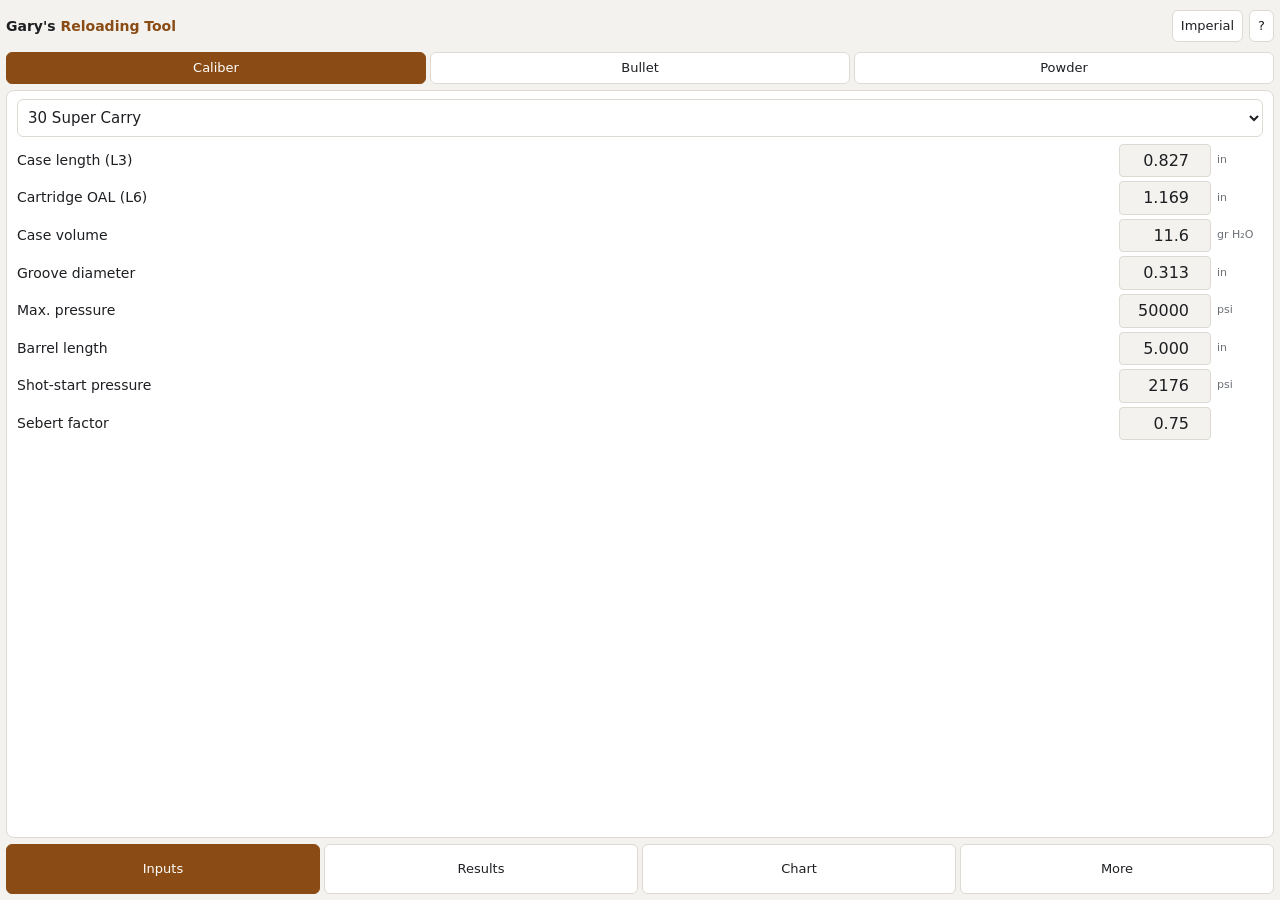
==== web/mobile.html @ 014fd68a "Add Contribute link to the GitHub repository; scrollable More tab on small phones" ====
<!doctype html>
<html lang="en">
<head>
<meta charset="utf-8">
<meta name="viewport" content="width=device-width, initial-scale=1, viewport-fit=cover">
<meta name="theme-color" content="#8a4b14">
<title>Gary's Reloading Tool</title>
<link rel="stylesheet" href="style.css">
<link rel="stylesheet" href="mobile.css">
</head>
<body data-minw="320" data-minh="490">
<div id="app">
  <header>
    <div class="brand">Gary's <span>Reloading Tool</span></div>
    <button id="btnUnits">Imperial</button>
    <button id="btnHelp" aria-label="Help">?</button>
  </header>

  <section class="pane" id="t-load" data-pane="main">
    <div class="sub">
      <button class="on" data-tab="s-cal" data-group="sub">Caliber</button>
      <button data-tab="s-bul" data-group="sub">Bullet</button>
      <button data-tab="s-pow" data-group="sub">Powder</button>
    </div>
    <div class="panel pane" id="s-cal" data-pane="sub"><select id="selCaliber"></select><div id="f-caliber"></div></div>
    <div class="panel pane" id="s-bul" data-pane="sub" hidden><label class="chk"><input type="checkbox" id="projFilter" checked> only bullets matching the groove diameter</label><select id="selProjectile"></select><div id="f-projectile"></div></div>
    <div class="panel pane small" id="s-pow" data-pane="sub" hidden><select id="selPowder"></select><div id="f-powder"></div></div>
  </section>

  <section class="pane" id="t-res" data-pane="main" hidden>
    <div class="panel fixed"><div id="summary"></div></div>
    <div class="panel"><div id="results"></div></div>
    <div class="panel" id="ladp"><h2>Ladder · charge / velocity</h2><div id="ladder"></div></div>
  </section>

  <section class="pane" id="t-chart" data-pane="main" hidden>
    <div class="panel" id="chartp"><canvas id="chart"></canvas></div>
    <div class="panel" id="vivp"><canvas id="viv"></canvas></div>
  </section>

  <section class="pane" id="t-more" data-pane="main" hidden>
    <div class="panel">
      <h2>Example loads</h2><select id="selLoad"></select>
      <h2 class="mt10">Files</h2>
      <div class="tools"><button id="btnOpen">Open file…</button><button id="btnSave">Save load</button></div>
      <button id="btnShare">Share load, caliber, bullet or powder</button>
      <h2 class="mt10">Chronograph</h2>
      <button id="btnCal">Calibrate powder to measured velocities</button>
      <h2 class="mt10">Powder model</h2>
      <button id="btnAdv">Show powder model parameters</button>
      <p class="disclaimer mtauto">Estimates from a simplified model. Not load data. Always verify against published manufacturer data.</p>
      <div class="muted"><a href="mailto:webmaster@garysreloadingtool.com?subject=I%20found%20an%20issue%20on%20the%20website." class="muted">Issues?</a> · <a href="mailto:webmaster@garysreloadingtool.com?subject=I%20have%20a%20suggestion." class="muted">Suggestions?</a> · <a href="https://github.com/garysreloadingtool/community-reloading-db" class="muted">Contribute</a> · <a href="index.html?desktop=1" class="muted">Desktop version</a></div>
    </div>
    <input id="file" type="file" multiple accept=".grtload,.caliber,.projectile,.propellant,.xml" hidden>
  </section>

  <nav class="tabs">
    <button class="on" data-tab="t-load" data-group="main">Inputs</button>
    <button data-tab="t-res" data-group="main">Results</button>
    <button data-tab="t-chart" data-group="main">Chart</button>
    <button data-tab="t-more" data-group="main">More</button>
  </nav>
</div>
<div id="gate" class="modal" hidden><div class="box">
  <h3>Screen too small</h3>
  <p>This version is meant for a window of at least <b id="gateSize"></b>.</p>
  <p class="muted">Enlarge the window, rotate your device, or zoom out.</p>
  <button id="gateTry">Try anyway</button>
</div></div>

<div id="help" class="modal" hidden><div class="box">
  <h3>About Gary's Reloading Tool</h3>
  <p>An interior-ballistics estimator that runs entirely in your browser. Nothing is uploaded; save this page (or the whole folder) and it works offline.</p>
  <ul>
    <li>Pick an example load, or a caliber, bullet and powder. Every value can be edited.</li>
    <li><b>Open</b> reads <code>.grtload</code>, <code>.caliber</code>, <code>.projectile</code> and <code>.propellant</code> files (you can also drag and drop them). <b>Save</b> downloads the current load.</li>
    <li>Ladder: set the steps (2–10) and step size to compare reduced charges. Click a step to highlight it.</li>
    <li>Built-in data comes from the community GRT database collection (github.com/zen/grt_databases, CC0).</li>
  </ul>
  <p><b>Safety:</b> results come from a simplified model and can be wrong by a wide margin. Never use them as load data. Always start from published manufacturer data, measure your own case volume and bullet length, and work up carefully.</p>
  <button data-close>Close</button>
</div></div>

<div id="calib" class="modal" hidden><div class="box cbox">
  <div class="chead"><h3>Calibration library</h3><select id="cList" aria-label="Saved calibrations"></select><button id="cNew">New</button><button data-close aria-label="Close">✕</button></div>
  <div class="ctabs"><button class="on" data-ctab="0">Firearm</button><button data-ctab="1">Setup</button><button data-ctab="2">Shots &amp; fit</button></div>
  <div class="cbody">
    <div class="ccol">
      <div class="cload muted" data-cp="0">Load: <span id="cLoad"></span></div>
      <div id="cFieldsT" class="cgrid" data-cp="0"></div>
      <div id="cFieldsN" class="cgrid" data-cp="1"></div>
      <label class="cf cnotes" data-cp="1"><span>Notes</span><textarea id="c-notes" rows="2" placeholder="scope, suppressor, cleaning, conditions…"></textarea></label>
    </div>
    <div class="ccol" data-cp="2">
      <label class="cf"><span>Shots: one charge per line, then each velocity (<i id="cShotsUnit"></i>)</span>
        <textarea id="cShots" rows="5" placeholder="38.0: 2771 2790 2782 2789&#10;41.0: 2974 2973 2982 2978 2980"></textarea></label>
      <div id="cOut"></div>
    </div>
  </div>
  <div class="cbtns"><button id="cFit" class="on">Fit powder</button><button id="cSave">Save</button><button id="cApply">Apply to load</button>
    <span class="sp"></span><button id="cImport">Import…</button><button id="cExport">Export all</button><button id="cDel">Delete</button><button id="cShare">Share…</button><button id="cCommunity">Community…</button>
    <input id="cFile" type="file" accept=".json,application/json" hidden></div>
  <div class="disclaimer">Saved in this browser only. Use Export to back up or move to another device.</div>
</div></div>
<div id="mcomm" class="modal" hidden><div class="box mbox">
  <div class="chead"><h3>Community calibrations</h3><span class="sp flex1"></span><button id="mRefresh">Refresh</button><button data-close aria-label="Close">✕</button></div>
  <div class="mfilter"><input id="mSearch" type="search" placeholder="Search firearm, caliber, bullet, powder…"><label class="chk"><input type="checkbox" id="mMatch" checked> match current load</label></div>
  <div id="mList"></div>
  <div class="mfoot"><span id="mStatus" class="muted"></span><span class="sp"></span><button id="mPrev">‹</button><span id="mPage"></span><button id="mNext">›</button></div>
  <div class="disclaimer">Shared by other users and only checked for format. Their rifles are not yours: start low and verify with your own chronograph.</div>
</div></div>
<div id="cshare" class="modal" hidden><div class="box">
  <h3>Share with the community</h3>
  <p class="muted">Opens a GitHub issue (free account needed) with the data below. A maintainer reviews it before it's published. Your serial number and location are never shared.</p>
  <div class="mfilter"><input id="shHandle" type="text" placeholder="Name to credit (optional)"><label class="chk"><input type="checkbox" id="shNotes"> include notes</label></div>
  <pre id="shPreview"></pre>
  <div class="cbtns"><button id="shSubmit" class="on">Open GitHub issue</button><button id="shDownload">Download</button><span class="sp"></span><button data-close>Cancel</button></div>
</div></div>
<div id="ishare" class="modal" hidden><div class="box">
  <h3>Share with the community</h3>
  <p class="muted">Shares the current item with everyone using the site. It opens a GitHub issue (free account needed), and a maintainer reviews it before it appears in the lists (marked ☁).</p>
  <div class="cbtns ikinds"><button data-ikind="load">Whole load</button><button data-ikind="caliber">Caliber</button><button data-ikind="projectile">Bullet</button><button data-ikind="powder">Powder</button></div>
  <div class="mfilter mt8"><input id="isName" type="text" maxlength="120" placeholder="Name"></div>
  <div class="mfilter mt6"><input id="isHandle" type="text" maxlength="40" placeholder="Name to credit (optional)"><input id="isNotes" type="text" maxlength="500" placeholder="Notes, e.g. source of the data (optional)"></div>
  <pre id="isPreview"></pre>
  <div class="cbtns"><button id="isSubmit" class="on">Open GitHub issue</button><button id="isDownload">Download</button><span class="sp"></span><button data-close>Cancel</button></div>
</div></div>
<div id="toast" class="toast"></div>
<script src="tt.js"></script>
<script src="config.js"></script>
<script src="data.js"></script>
<script src="engine.js"></script>
<script src="app.js"></script>
<script src="calib.js"></script>
<script src="community.js"></script>
<script src="items.js"></script>
</body>
</html>
---- web/style.css ----
:root {
  --bg: #f3f2ee; --panel: #ffffff; --fg: #1d1f22; --muted: #6b6f76; --line: #dcdad3; --grid: #e7e5df;
  --accent: #8a4b14; --accent-fg: #fff; --bad: #c0392b;
  --c-p: #c0392b; --c-v: #1f6fb2; --c-e: #2e8b57; --c-1: #d98a1c; --c-2: #b0392b; --c-3: #5a4bb0;
  color-scheme: light;
}
@media (prefers-color-scheme: dark) {
  :root:not([data-theme="light"]) {
    --bg: #15171a; --panel: #1e2125; --fg: #e7e6e2; --muted: #9aa0a8; --line: #33373d; --grid: #2a2e33;
    --accent: #e0a060; --accent-fg: #1a1a1a; --bad: #ff6b5b; --c-p: #ff7a6b; --c-v: #6fb3ff; --c-e: #6fd39a;
    --c-1: #f0b050; --c-2: #ff7a6b; --c-3: #a99bff;
    color-scheme: dark;
  }
}
:root[data-theme="dark"] {
  --bg: #15171a; --panel: #1e2125; --fg: #e7e6e2; --muted: #9aa0a8; --line: #33373d; --grid: #2a2e33;
  --accent: #e0a060; --accent-fg: #1a1a1a; --bad: #ff6b5b; --c-p: #ff7a6b; --c-v: #6fb3ff; --c-e: #6fd39a;
  --c-1: #f0b050; --c-2: #ff7a6b; --c-3: #a99bff;
  color-scheme: dark;
}
* { box-sizing: border-box; }
html, body { margin: 0; height: 100%; overflow: hidden; background: var(--bg); color: var(--fg); font: 13px/1.35 system-ui, -apple-system, "Segoe UI", sans-serif; }
body.tryanyway { overflow: auto; }
button, select, input { font: inherit; color: inherit; }
button { background: var(--panel); border: 1px solid var(--line); border-radius: 6px; padding: 4px 10px; cursor: pointer; }
button:hover { border-color: var(--accent); }
button.on { background: var(--accent); color: var(--accent-fg); border-color: var(--accent); }
select { background: var(--panel); border: 1px solid var(--line); border-radius: 6px; padding: 3px 6px; width: 100%; min-width: 0; }
.panel { background: var(--panel); border: 1px solid var(--line); border-radius: 8px; padding: 8px 10px; min-height: 0; overflow: hidden; }
h2 { font-size: 11px; text-transform: uppercase; letter-spacing: .06em; color: var(--muted); margin: 0 0 6px; font-weight: 600; }
.row { display: grid; grid-template-columns: 1fr 86px 46px; align-items: center; gap: 6px; padding: 1px 0; }
.row .lbl { white-space: nowrap; overflow: hidden; text-overflow: ellipsis; }
.row input { width: 100%; border: 1px solid var(--line); border-radius: 4px; padding: 2px 5px; background: var(--bg); text-align: right; }
.row .unit { color: var(--muted); font-size: 11px; white-space: nowrap; overflow: hidden; }
.row.adv { display: none; }
body.showadv .row.adv { display: grid; }
.muted { color: var(--muted); }
.brand { font-weight: 700; font-size: 15px; white-space: nowrap; }
.brand span { color: var(--accent); }
#summary .t { font-weight: 700; font-size: 14px; }
#summary div { white-space: nowrap; overflow: hidden; text-overflow: ellipsis; }
.kv { display: flex; justify-content: space-between; gap: 8px; padding: 2px 0; border-bottom: 1px solid var(--grid); }
.kv b { font-variant-numeric: tabular-nums; }
.kv.p b { color: var(--c-p); } .kv.v b { color: var(--c-v); } .kv.e b { color: var(--c-e); } .kv.bad b { color: var(--bad); }
.warn { color: var(--bad); font-weight: 600; margin-top: 4px; }
#ladder { display: flex; gap: 4px; overflow: hidden; flex-wrap: nowrap; }
.lstep { flex: 1 1 0; min-width: 0; padding: 2px 2px; font-size: 12px; display: flex; flex-direction: column; align-items: center; line-height: 1.15; }
.lstep small { color: var(--muted); font-size: 10px; } .lstep.on small { color: inherit; }
.lstep.over { border-color: var(--bad); }
canvas { display: block; width: 100%; height: 100%; touch-action: pan-y; }
.chk { display: flex; gap: 4px; align-items: center; font-size: 11px; color: var(--muted); white-space: nowrap; }
.disclaimer { font-size: 10.5px; color: var(--muted); }
.toast { position: fixed; left: 50%; bottom: 18px; transform: translateX(-50%) translateY(80px); background: var(--fg); color: var(--bg); padding: 8px 14px; border-radius: 8px; transition: transform .25s; z-index: 50; max-width: 90vw; }
.toast.show { transform: translateX(-50%) translateY(0); } .toast.bad { background: var(--bad); color: #fff; }
.modal { position: fixed; inset: 0; background: rgba(0,0,0,.45); display: flex; align-items: center; justify-content: center; z-index: 60; padding: 16px; }
.modal[hidden] { display: none; }
.modal .box { background: var(--panel); border: 1px solid var(--line); border-radius: 10px; padding: 18px 20px; max-width: 560px; width: 100%; max-height: 100%; overflow: auto; }
.modal h3 { margin: 0 0 8px; }
.modal p, .modal li { margin: 6px 0; }
#gate .box { text-align: center; max-width: 420px; }
#gate .box button { margin-top: 10px; background: var(--accent); color: var(--accent-fg); border-color: var(--accent); padding: 6px 16px; }
body.gated #app { visibility: hidden; }

/* calibration library */
.modal .cbox { max-width: 980px; display: flex; flex-direction: column; gap: 8px; padding: 14px 16px; }
.chead { display: flex; gap: 8px; align-items: center; }
.chead h3 { margin: 0; white-space: nowrap; } .chead select { flex: 1; }
.cbody { display: grid; grid-template-columns: minmax(0, 1.3fr) minmax(0, 1fr); gap: 14px; min-height: 0; }
.ccol { display: flex; flex-direction: column; gap: 6px; min-width: 0; }
.cgrid { display: grid; grid-template-columns: repeat(3, minmax(0, 1fr)); gap: 4px 8px; }
.cf { display: flex; flex-direction: column; gap: 1px; font-size: 11px; color: var(--muted); min-width: 0; }
.cf i { font-style: normal; }
.cf input, .cf textarea { font: inherit; font-size: 13px; color: var(--fg); background: var(--bg); border: 1px solid var(--line); border-radius: 4px; padding: 3px 6px; width: 100%; resize: none; }
.cf textarea#cShots { font-family: ui-monospace, Menlo, monospace; }
.cload { white-space: nowrap; overflow: hidden; text-overflow: ellipsis; font-size: 12px; }
#cOut table { width: 100%; border-collapse: collapse; font-variant-numeric: tabular-nums; font-size: 12px; }
#cOut th, #cOut td { text-align: right; padding: 1px 4px; border-bottom: 1px solid var(--grid); }
#cOut th { color: var(--muted); font-weight: 600; }
.cbtns { display: flex; gap: 6px; flex-wrap: wrap; } .cbtns .sp { flex: 1; }
.ctabs { display: none; }

/* community */
.modal .mbox { max-width: 900px; height: min(620px, 100%); display: flex; flex-direction: column; gap: 8px; }
.mfilter { display: flex; gap: 8px; align-items: center; }
.mfilter input[type=search], .mfilter input[type=text] { flex: 1; min-width: 0; font: inherit; color: var(--fg); background: var(--bg); border: 1px solid var(--line); border-radius: 6px; padding: 4px 8px; }
#mList { flex: 1; min-height: 0; overflow: hidden; display: flex; flex-direction: column; gap: 4px; }
.mrow { display: flex; gap: 6px; align-items: center; border-bottom: 1px solid var(--grid); padding: 3px 0; height: 42px; }
.mtxt { flex: 1; min-width: 0; } .mtxt, .mtxt div { white-space: nowrap; overflow: hidden; text-overflow: ellipsis; } .mtxt .muted { font-size: 11.5px; }
.mfoot { display: flex; gap: 6px; align-items: center; } .mfoot .sp { flex: 1; } #mStatus { font-size: 11.5px; overflow: hidden; text-overflow: ellipsis; white-space: nowrap; min-width: 0; }
#shPreview, #isPreview { background: var(--bg); border: 1px solid var(--line); border-radius: 6px; padding: 6px; font-size: 11px; height: 220px; overflow: hidden; margin: 8px 0; white-space: pre-wrap; }
#mPage { white-space: nowrap; }

/* powder & charge: the extra model rows can exceed the panel, so this list scrolls */
#f-powder { flex: 1 1 auto; min-height: 0; overflow-y: auto; overscroll-behavior: contain; padding-right: 2px; }

/* share item dialog */
.ikinds button { flex: 1; }
#f-caliber, #f-projectile { min-height: 0; overflow-y: auto; overscroll-behavior: contain; padding-right: 2px; }

/* small utilities (used instead of inline style attributes, which the CSP blocks) */
.mt6 { margin-top: 6px; } .mt8 { margin-top: 8px; } .mt10 { margin-top: 10px; } .mtauto { margin-top: auto; }
.flex1 { flex: 1; } .pad8 { padding: 8px; } .nocase { text-transform: none; }
---- web/mobile.css ----
/* Mobile layout (mobile.html). */
  html, body { height: 100%; }
  #app { display: grid; height: 100vh; height: 100dvh; grid-template-rows: 40px minmax(0, 1fr) 50px; gap: 6px; padding: 6px 6px calc(6px + env(safe-area-inset-bottom)); }
  header { display: flex; align-items: center; gap: 6px; }
  header .brand { font-size: 14px; flex: 1; overflow: hidden; text-overflow: ellipsis; }
  header button { padding: 6px 8px; }
  .pane { min-height: 0; display: flex; flex-direction: column; gap: 6px; }
  .pane[hidden] { display: none; }
  nav.tabs { display: grid; grid-template-columns: repeat(4, 1fr); gap: 4px; }
  nav.tabs button { padding: 4px 2px; font-size: 13px; }
  .sub { display: grid; grid-template-columns: repeat(3, 1fr); gap: 4px; }
  .sub button { padding: 6px 2px; }
  .panel { flex: 1; display: flex; flex-direction: column; gap: 5px; }
  .row { grid-template-columns: 1fr 92px 44px; font-size: 14px; padding: 2px 0; }
  .row input { padding: 5px 6px; font-size: 16px; }
  select { padding: 8px 6px; font-size: 15px; }
  .kv { font-size: 15px; padding: 5px 0; }
  #summary { font-size: 13px; }
  #chartp, #vivp { flex: 1; min-height: 0; }
  #ladp { flex: 0 0 auto; }
  .lstep { padding: 6px 1px; }
  .tools { display: grid; grid-template-columns: 1fr 1fr; gap: 6px; }
  .tools button { padding: 10px; }
  body.showadv #s-pow .row:not(.adv) { display: none; }
  body.showadv #s-pow .row { font-size: 13px; padding: 0; }
  body.showadv #s-pow .row input { padding: 2px 6px; font-size: 15px; }
  #calib { padding: 0; }
  .cbox { max-height: 100%; height: 100%; border-radius: 0; padding: 8px; gap: 5px; }
  .cbody { grid-template-columns: 1fr; gap: 5px; flex: 1; }
  .cgrid { grid-template-columns: 1fr 1fr; gap: 2px 6px; }
  .cf { font-size: 10px; } .cf input, .cf textarea { font-size: 16px; padding: 2px 5px; }
  .cnotes { display: none; } #cShots { height: 66px; }
  .cbtns button { padding: 5px 7px; } .cbtns .sp { display: none; }
  #calib .disclaimer { display: none; }
  #calib .ctabs { display: grid; grid-template-columns: 1fr 1fr 1fr; gap: 4px; }
  #calib .ctabs button { padding: 6px; }
  .cbody { overflow: hidden; } #calib [data-cp].off { display: none; }
  #calib .ccol:not(:has(> :not(.off))) { display: none; }
  #cShots { height: 150px !important; } .cnotes { display: flex; }
  .modal .mbox { height: 100%; border-radius: 0; padding: 8px; }
  #mcomm, #cshare, #ishare { padding: 0; } #cshare .box, #ishare .box { height: 100%; border-radius: 0; display: flex; flex-direction: column; }
  #ishare .mfilter { flex-wrap: wrap; } #ishare .mfilter input { flex: 1 1 100%; } #ishare p { font-size: 12px; }
  #shPreview, #isPreview { flex: 1; height: auto; min-height: 60px; } .mrow button { padding: 6px; }
  .cbtns button { padding: 5px 6px; font-size: 12.5px; }
  .panel.fixed { flex: 0 0 auto; }
  #vivp { flex: 0 0 32%; }
  #t-more > .panel { overflow-y: auto; overscroll-behavior: contain; }
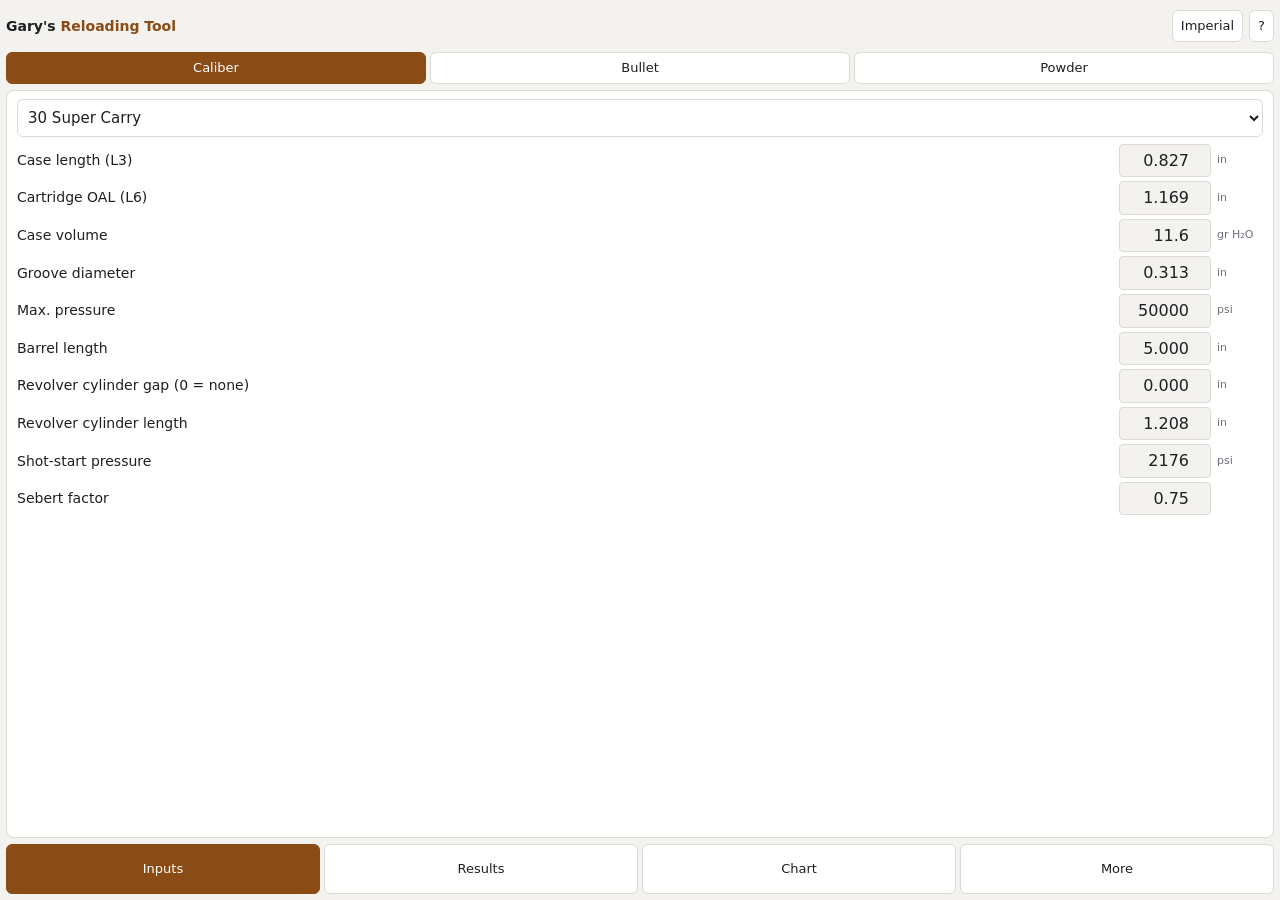
==== commit b9b49846: "Add ~1,500 bullets from manufacturer manuals; filter bullet list by diameter Bullets named in the re" ====
--- a/web/mobile.html
+++ b/web/mobile.html
@@ -23,7 +23,7 @@
       <button data-tab="s-pow" data-group="sub">Powder</button>
     </div>
     <div class="panel pane" id="s-cal" data-pane="sub"><select id="selCaliber"></select><div id="f-caliber"></div></div>
-    <div class="panel pane" id="s-bul" data-pane="sub" hidden><label class="chk"><input type="checkbox" id="projFilter" checked> only bullets matching the groove diameter</label><select id="selProjectile"></select><div id="f-projectile"></div></div>
+    <div class="panel pane" id="s-bul" data-pane="sub" hidden><label class="chk">Bullet diameter <select id="projDia" class="mini" title="Filter the bullet list by diameter"></select></label><select id="selProjectile"></select><div id="f-projectile"></div></div>
     <div class="panel pane small" id="s-pow" data-pane="sub" hidden><select id="selPowder"></select><div id="f-powder"></div></div>
   </section>
 
@@ -111,7 +111,7 @@
 </div></div>
 <div id="cshare" class="modal" hidden><div class="box">
   <h3>Share with the community</h3>
-  <p class="muted">Opens a GitHub issue (free account needed) with the data below. A maintainer reviews it before it's published. Your serial number and location are never shared.</p>
+  <p class="muted">Opens a GitHub issue (free account needed) with the data below. A maintainer reviews it before it's published. Your location is never shared.</p>
   <div class="mfilter"><input id="shHandle" type="text" placeholder="Name to credit (optional)"><label class="chk"><input type="checkbox" id="shNotes"> include notes</label></div>
   <pre id="shPreview"></pre>
   <div class="cbtns"><button id="shSubmit" class="on">Open GitHub issue</button><button id="shDownload">Download</button><span class="sp"></span><button data-close>Cancel</button></div>
@@ -129,6 +129,8 @@
 <script src="tt.js"></script>
 <script src="config.js"></script>
 <script src="data.js"></script>
+<script src="fitted.js"></script>
+<script src="bullets.js"></script>
 <script src="engine.js"></script>
 <script src="app.js"></script>
 <script src="calib.js"></script>
--- a/web/style.css
+++ b/web/style.css
@@ -49,6 +49,7 @@
 .lstep.over { border-color: var(--bad); }
 canvas { display: block; width: 100%; height: 100%; touch-action: pan-y; }
 .chk { display: flex; gap: 4px; align-items: center; font-size: 11px; color: var(--muted); white-space: nowrap; }
+.chk select.mini { width: auto; max-width: 180px; font-size: 11px; padding: 1px 4px; }
 .disclaimer { font-size: 10.5px; color: var(--muted); }
 .toast { position: fixed; left: 50%; bottom: 18px; transform: translateX(-50%) translateY(80px); background: var(--fg); color: var(--bg); padding: 8px 14px; border-radius: 8px; transition: transform .25s; z-index: 50; max-width: 90vw; }
 .toast.show { transform: translateX(-50%) translateY(0); } .toast.bad { background: var(--bad); color: #fff; }
--- a/web/mobile.css
+++ b/web/mobile.css
@@ -14,6 +14,7 @@
   .row { grid-template-columns: 1fr 92px 44px; font-size: 14px; padding: 2px 0; }
   .row input { padding: 5px 6px; font-size: 16px; }
   select { padding: 8px 6px; font-size: 15px; }
+  .chk select.mini { font-size: 15px; max-width: none; flex: 1; padding: 6px; }
   .kv { font-size: 15px; padding: 5px 0; }
   #summary { font-size: 13px; }
   #chartp, #vivp { flex: 1; min-height: 0; }
